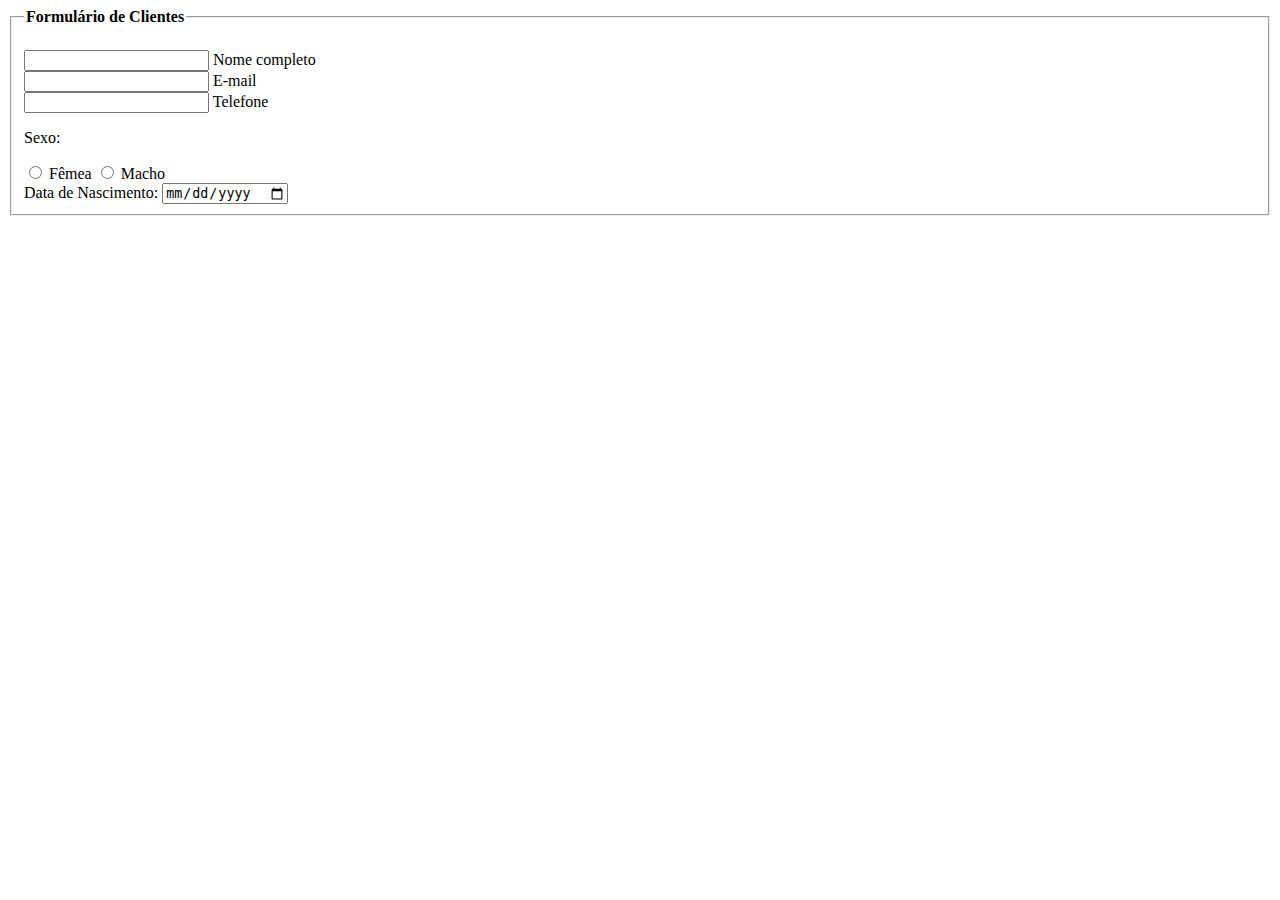
==== formulario.html @ 54a91169 "Criando a tela de formulário" ====
<!DOCTYPE html>
<html lang="pt-br">
<head>
    <meta charset="UTF-8">
    <meta name="viewport" content="width=device-width, initial-scale=1.0">
    <title>Formulário | Clientes</title>
</head>
<body>
    <div class="box">
        <form action="">
            <fieldset>
                <legend><strong>Formulário de Clientes</strong></legend>
                <br>
                <div class="inputBox">
                    <input type="text" name="nome" id="nome" class="inputUser" required>
                    <label for="nome">Nome completo</label>
                </div>
                <div class="inputBox">
                    <input type="email" name="email" id="email" class="inputUser" required>
                    <label for="email">E-mail</label>
                </div>
                <div class="inputBox">
                    <input type="tel" name="telefone" id="telefone" class="inputUser" required>
                    <label for="telefone">Telefone</label>
                </div>
                <p>Sexo:</p>
                <input type="radio" name="genero" id="feminino" value="feminino" required>
                <label for="feminino">Fêmea</label>
                <input type="radio" name="genero" id="masculino" value="masculino" required>
                <label for="masculino">Macho</label>
                <div class="inputBox">
                    <label for="dataNascimento">Data de Nascimento:</label>
                    <input type="date" name="dataNascimento" id="dataNascimento" class="inputUser" required>
                </div>
            </fieldset>
        </form>
    </div>
</body>
</html>
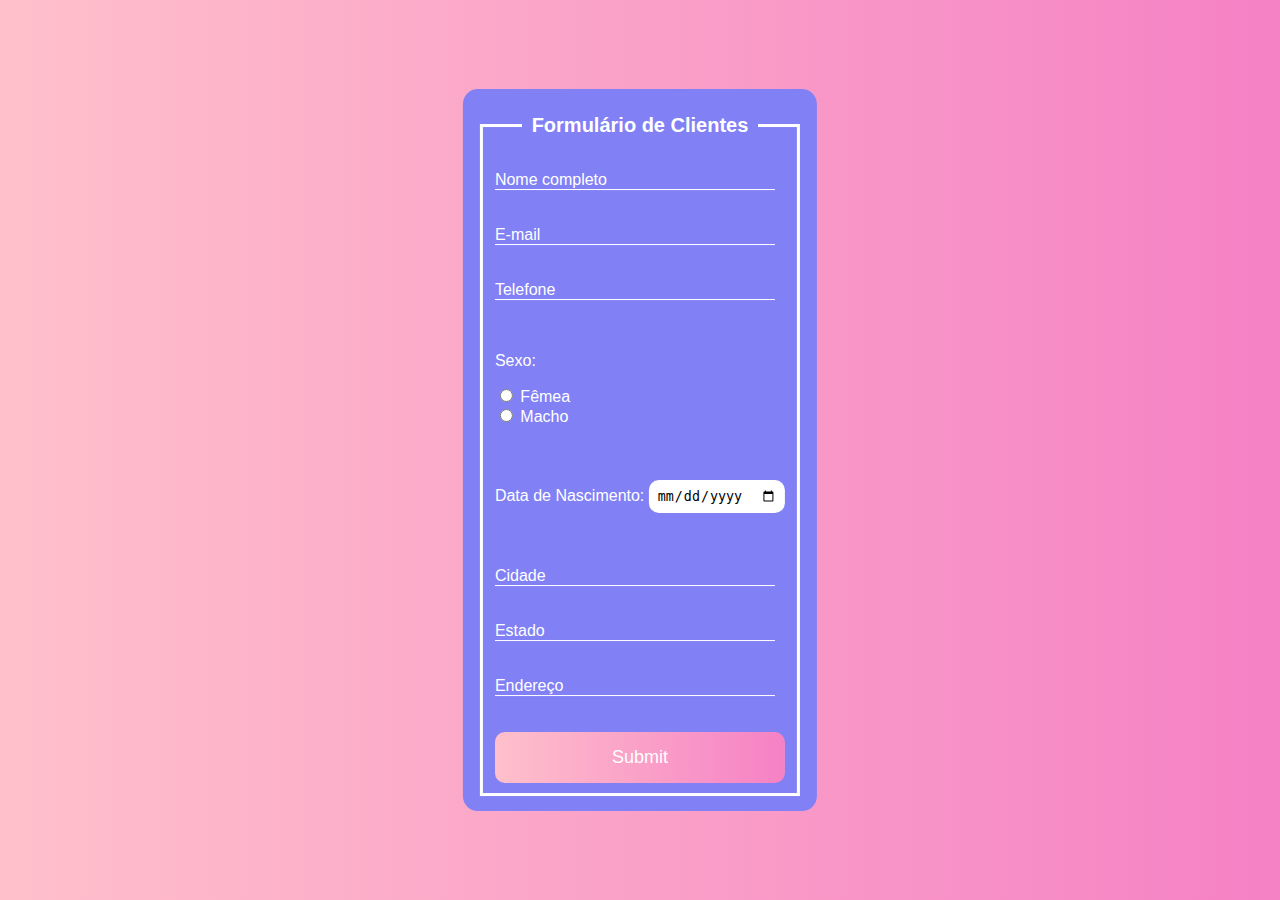
==== commit 59991ba8: "pronto para o banco" ====
--- a/formulario.html
+++ b/formulario.html
@@ -4,6 +4,79 @@
     <meta charset="UTF-8">
     <meta name="viewport" content="width=device-width, initial-scale=1.0">
     <title>Formulário | Clientes</title>
+    <style>
+        body{
+            font-family: Arial, Helvetica, sans-serif;
+            background-image: linear-gradient(to right, pink, rgb(245, 129, 197)) ;
+        }
+        .box{
+            position: absolute;
+            top: 50%;
+            left: 50%;
+            transform: translate(-50%, -50%);
+            background-color: #8181f5;
+            padding: 15px;
+            border-radius: 15px;
+            /*width: 20%;*/
+        }
+        fieldset{
+            border: 3px solid #fff;
+        }
+        legend{
+            padding: 10px;
+            text-align: center;
+            color: #fff;
+            font-size: 20px;
+        }
+        .inputBox{
+            position: relative;
+        }
+        .inputUser{
+            background: none;
+            border: none;
+            border-bottom: 1px solid #fff;
+            outline: none;
+            color: #fff;
+            font-size: 14px;
+            width: 95%;
+            letter-spacing: 1px;
+        }
+        .labelInput{
+            position: absolute;
+            top: 0px;
+            left: 0px;
+            pointer-events: none;
+            transition: .5s;
+        }
+        .inputUser:focus ~ .labelInput, 
+        .inputUser:valid ~ .labelInput{
+            top: -20px;
+            font-size: 12px;
+            color: pink;
+        }
+        label, p{
+            color: #fff;
+        }
+        #dataNascimento{
+            border: none;
+            padding: 8px;
+            border-radius: 10px;
+            outline: none;
+        }
+        #submit{
+            background-image: linear-gradient(to right, pink, rgb(245, 129, 197)) ;
+            width: 100%;
+            border: none;
+            padding: 15px;
+            border-radius: 10px;
+            color: #fff;
+            font-size: 18px;
+            cursor: pointer;
+        }
+        #submit:hover{
+            background-image: linear-gradient(to right, rgb(236, 166, 199), rgb(236, 94, 177)) ;
+        }
+    </style>
 </head>
 <body>
     <div class="box">
@@ -13,25 +86,47 @@
                 <br>
                 <div class="inputBox">
                     <input type="text" name="nome" id="nome" class="inputUser" required>
-                    <label for="nome">Nome completo</label>
+                    <label for="nome" class="labelInput">Nome completo</label>
                 </div>
+                <br><br>
                 <div class="inputBox">
-                    <input type="email" name="email" id="email" class="inputUser" required>
-                    <label for="email">E-mail</label>
+                    <input type="text" name="email" id="email" class="inputUser" required>
+                    <label for="email" class="labelInput">E-mail</label>
                 </div>
+                <br><br>
                 <div class="inputBox">
                     <input type="tel" name="telefone" id="telefone" class="inputUser" required>
-                    <label for="telefone">Telefone</label>
+                    <label for="telefone" class="labelInput">Telefone</label>
                 </div>
+                <br><br>
                 <p>Sexo:</p>
                 <input type="radio" name="genero" id="feminino" value="feminino" required>
                 <label for="feminino">Fêmea</label>
+                <br>
                 <input type="radio" name="genero" id="masculino" value="masculino" required>
                 <label for="masculino">Macho</label>
+                <br><br>
+                <br><br>
+                <label for="dataNascimento">Data de Nascimento:</label>
+                <input type="date" name="dataNascimento" id="dataNascimento" class="" required>
+                <br><br>
+                <br><br>
                 <div class="inputBox">
-                    <label for="dataNascimento">Data de Nascimento:</label>
-                    <input type="date" name="dataNascimento" id="dataNascimento" class="inputUser" required>
+                    <input type="text" name="cidade" id="cidade" class="inputUser" required>
+                    <label for="cidade" class="labelInput">Cidade</label>
                 </div>
+                <br><br>
+                <div class="inputBox">
+                    <input type="text" name="estado" id="estado" class="inputUser" required>
+                    <label for="estado" class="labelInput">Estado</label>
+                </div>
+                <br><br>
+                <div class="inputBox">
+                    <input type="text" name="endereco" id="endereco" class="inputUser" required>
+                    <label for="endereco" class="labelInput">Endereço</label>
+                </div>
+                <br><br>
+                <input type="submit" name="submit" id="submit">
             </fieldset>
         </form>
     </div>
